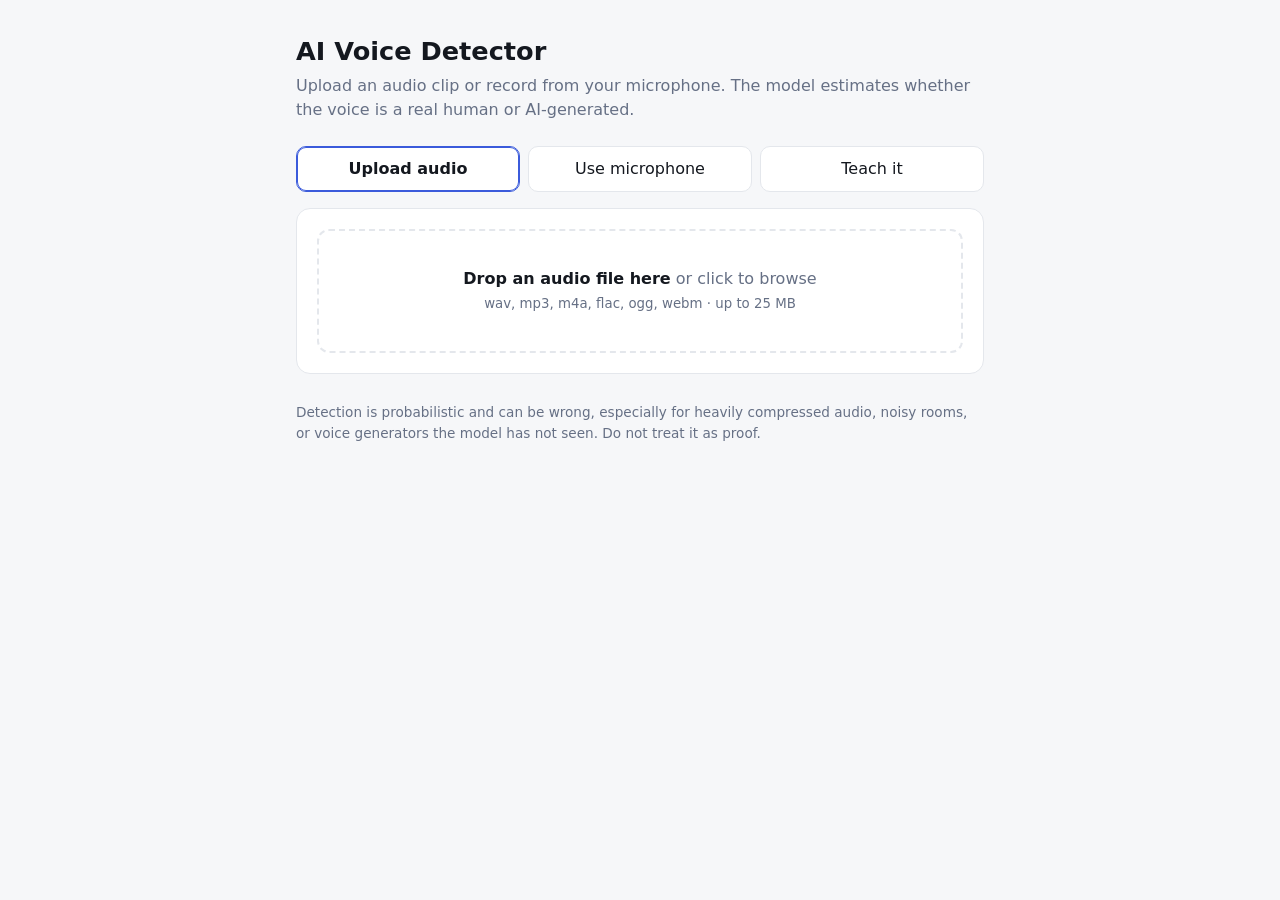
==== app/static/index.html @ cc8c1839 "Add AI voice detector: WavLM features + classifier, web app, training pipeline Detects whether a voi" ====
<!doctype html>
<html lang="en">
<head>
<meta charset="utf-8">
<meta name="viewport" content="width=device-width, initial-scale=1">
<title>AI Voice Detector</title>
<style>
  :root{
    --bg:#f6f7f9; --card:#fff; --ink:#14181f; --muted:#667085; --line:#e4e7ec;
    --real:#12805c; --real-bg:#e6f6ef; --ai:#c4320a; --ai-bg:#fdece6; --unsure:#b54708; --unsure-bg:#fef4e2;
    --accent:#3b5bdb; --accent-ink:#fff;
  }
  @media (prefers-color-scheme: dark){
    :root{ --bg:#0f1218; --card:#171b23; --ink:#eef1f6; --muted:#98a2b3; --line:#2a303b;
      --real:#4cd4a0; --real-bg:#10281f; --ai:#ff8a65; --ai-bg:#2e1912; --unsure:#f5b04a; --unsure-bg:#2b2111;
      --accent:#7c93ff; --accent-ink:#0b1020; }
  }
  *{box-sizing:border-box}
  body{margin:0;background:var(--bg);color:var(--ink);font:16px/1.5 system-ui,-apple-system,"Segoe UI",Roboto,sans-serif}
  main{max-width:720px;margin:0 auto;padding:32px 16px 64px}
  h1{font-size:1.6rem;margin:0 0 4px}
  .sub{color:var(--muted);margin:0 0 24px}
  .card{background:var(--card);border:1px solid var(--line);border-radius:14px;padding:20px;margin-bottom:16px}
  .tabs{display:flex;gap:8px;margin-bottom:16px}
  .tab{flex:1;padding:10px;border:1px solid var(--line);background:var(--card);color:var(--ink);border-radius:10px;font:inherit;cursor:pointer}
  .tab[aria-selected=true]{border-color:var(--accent);box-shadow:inset 0 0 0 1px var(--accent);font-weight:600}
  .drop{border:2px dashed var(--line);border-radius:12px;padding:36px 16px;text-align:center;color:var(--muted);cursor:pointer;transition:.15s}
  .drop.over,.drop:focus-visible{border-color:var(--accent);background:color-mix(in srgb,var(--accent) 6%,transparent);outline:none}
  .drop b{color:var(--ink)}
  button.primary{background:var(--accent);color:var(--accent-ink);border:0;border-radius:10px;padding:12px 22px;font:inherit;font-weight:600;cursor:pointer}
  button.rec.on{background:var(--ai);color:#fff}
  .row{display:flex;gap:12px;align-items:center;flex-wrap:wrap}
  canvas{width:100%;height:72px;border-radius:8px;background:color-mix(in srgb,var(--ink) 4%,transparent);display:block;margin-top:14px}
  .hint{color:var(--muted);font-size:.9rem;margin-top:10px}
  audio{width:100%;margin-top:14px}
  [hidden]{display:none!important}
  .verdict{display:flex;align-items:center;gap:16px;flex-wrap:wrap}
  .badge{font-size:1.5rem;font-weight:700;padding:8px 18px;border-radius:12px}
  .badge.real{background:var(--real-bg);color:var(--real)}
  .badge.ai{background:var(--ai-bg);color:var(--ai)}
  .badge.unsure{background:var(--unsure-bg);color:var(--unsure)}
  .meter{height:14px;border-radius:7px;background:linear-gradient(90deg,var(--real),#e9c46a 50%,var(--ai));position:relative;margin:22px 0 6px}
  .meter i{position:absolute;top:-5px;width:4px;height:24px;border-radius:2px;background:var(--ink);transform:translateX(-2px);transition:left .5s}
  .scale{display:flex;justify-content:space-between;color:var(--muted);font-size:.85rem}
  .segs{display:flex;gap:3px;margin-top:8px;height:34px}
  .segs span{flex:1;border-radius:4px;min-width:4px}
  .notes{margin:12px 0 0;padding-left:18px;color:var(--muted);font-size:.92rem}
  .err{color:var(--ai)}
  .spin{display:inline-block;width:16px;height:16px;border:2px solid var(--line);border-top-color:var(--accent);border-radius:50%;animation:s .8s linear infinite;vertical-align:-3px;margin-right:8px}
  @keyframes s{to{transform:rotate(360deg)}}
  footer{color:var(--muted);font-size:.85rem;margin-top:28px}
</style>
</head>
<body>
<main>
  <h1>AI Voice Detector</h1>
  <p class="sub">Upload an audio clip or record from your microphone. The model estimates whether the voice is a real human or AI-generated.</p>

  <div class="tabs" role="tablist">
    <button class="tab" role="tab" id="tab-upload" aria-selected="true">Upload audio</button>
    <button class="tab" role="tab" id="tab-mic" aria-selected="false">Use microphone</button>
    <button class="tab" role="tab" id="tab-teach" aria-selected="false">Teach it</button>
  </div>

  <section class="card" id="pane-upload">
    <div class="drop" id="drop" tabindex="0" role="button" aria-label="Choose an audio file">
      <b>Drop an audio file here</b> or click to browse<br>
      <small>wav, mp3, m4a, flac, ogg, webm &middot; up to 25 MB</small>
    </div>
    <input type="file" id="file" accept="audio/*,.wav,.mp3,.m4a,.flac,.ogg,.webm,.aac" hidden>
    <audio id="player-up" controls hidden></audio>
  </section>

  <section class="card" id="pane-mic" hidden>
    <div class="row">
      <button class="primary rec" id="rec">&#9679; Start recording</button>
      <span id="timer" class="hint" style="margin:0">0:00</span>
    </div>
    <canvas id="wave" width="680" height="72"></canvas>
    <div class="hint">Speak naturally for at least 3 seconds (10+ is better). Quiet room, normal distance from the mic.</div>
    <audio id="player-mic" controls hidden></audio>
  </section>

  <section class="card" id="pane-teach" hidden>
    <p style="margin-top:0">Help the detector learn <b>your</b> microphone and room. Clips are saved only on this computer
      (<code>data/user_samples</code>) and used when you run <code>scripts/tune_user.py</code>.</p>
    <div class="row">
      <label><input type="radio" name="tlabel" value="real" checked> This is <b>my real voice</b></label>
      <label><input type="radio" name="tlabel" value="ai"> This is an <b>AI voice</b></label>
    </div>
    <div class="row" style="margin-top:14px">
      <button class="primary rec" id="trec">&#9679; Record</button>
      <span id="ttimer" class="hint" style="margin:0">0:00</span>
      <button class="tab" id="tup" style="flex:none;padding:11px 18px">Upload files&hellip;</button>
    </div>
    <input type="file" id="tfile" accept="audio/*,.wav,.mp3,.m4a,.flac,.ogg,.webm,.aac" multiple hidden>
    <canvas id="twave" width="680" height="72"></canvas>
    <div class="hint" id="tcounts"></div>
    <div class="hint" id="tmsg" role="status"></div>
    <ul class="notes">
      <li><b>Real voice:</b> record 20+ clips of 8&ndash;15 s. Read anything aloud; vary distance, volume, room and device.</li>
      <li><b>AI voice:</b> 20+ clips. Upload files from different generators (ChatGPT voice, ElevenLabs, Google/Apple/Microsoft TTS, voice clones),
        and/or play an AI voice from your speakers while recording it with the mic.</li>
      <li>Record the same kind of audio you will want to check later.</li>
    </ul>
  </section>

  <div class="card" id="status" hidden></div>

  <section class="card" id="result" hidden>
    <div class="verdict">
      <div class="badge" id="badge"></div>
      <div><div id="headline" style="font-weight:600"></div><div class="hint" id="subline" style="margin:0"></div></div>
    </div>
    <div class="meter"><i id="needle"></i></div>
    <div class="scale"><span>Real human</span><span>AI-generated</span></div>
    <div style="margin-top:18px;font-weight:600;font-size:.95rem">Segment by segment <span class="hint" style="font-weight:400">(each 3 s; grey = silence)</span></div>
    <div class="segs" id="segs"></div>
    <ul class="notes" id="notes"></ul>
  </section>

  <footer>Detection is probabilistic and can be wrong, especially for heavily compressed audio, noisy rooms, or voice generators the model has not seen. Do not treat it as proof.</footer>
</main>

<script>
const $ = s => document.querySelector(s);
const MAX_MB = 25;

// ---------- tabs ----------
function showTab(name){
  for (const t of ['upload','mic','teach']){
    $('#tab-'+t).setAttribute('aria-selected', String(t===name));
    $('#pane-'+t).hidden = t!==name;
  }
  $('#status').hidden = true; $('#result').hidden = true;
  if (name === 'teach') refreshCounts();
}
$('#tab-upload').onclick = () => showTab('upload');
$('#tab-mic').onclick = () => showTab('mic');
$('#tab-teach').onclick = () => showTab('teach');

// ---------- teach it: save labelled clips for personal tuning ----------
const tlabel = () => document.querySelector('input[name=tlabel]:checked').value;
function tmsg(text, bad){ const m = $('#tmsg'); m.textContent = text; m.className = 'hint' + (bad ? ' err' : ''); }
function showCounts(c){ $('#tcounts').textContent = 'Saved so far: ' + c.real + ' real-voice clip(s), ' + c.ai + ' AI-voice clip(s).'; }
async function refreshCounts(){ try { showCounts(await (await fetch('/api/samples')).json()); } catch (e) {} }
async function saveSample(blob, name, label){
  const fd = new FormData(); fd.append('audio', blob, name); fd.append('label', label);
  const r = await fetch('/api/sample', {method:'POST', body: fd}); const j = await r.json();
  if (!r.ok) throw new Error(j.error || 'Could not save');
  showCounts(j.counts); return j;
}
$('#tup').onclick = () => $('#tfile').click();
$('#tfile').onchange = async () => {
  const label = tlabel(); let ok = 0;
  for (const f of $('#tfile').files){
    try { await saveSample(f, f.name, label); ok++; tmsg('Saved ' + ok + ' file(s) as ' + (label==='real'?'real voice':'AI voice') + '...'); }
    catch (e) { tmsg(f.name + ': ' + e.message, true); }
  }
  if (ok) tmsg('Saved ' + ok + ' file(s) as ' + (label==='real'?'real voice':'AI voice') + '.');
  $('#tfile').value = '';
};
let trecR = null, tchunks = [], tstream = null, tctx = null, tan = null, traf = 0, tt0 = 0, ttick = 0, tlab = 'real';
$('#trec').onclick = async () => {
  if (trecR && trecR.state === 'recording') { trecR.stop(); tstream.getTracks().forEach(t => t.stop()); return; }
  try { tstream = await navigator.mediaDevices.getUserMedia({audio:{echoCancellation:false, noiseSuppression:false, autoGainControl:false}}); }
  catch (e) { return tmsg('Microphone access was blocked. Allow it in the browser address bar.', true); }
  tlab = tlabel(); tchunks = [];
  trecR = new MediaRecorder(tstream);
  trecR.ondataavailable = e => { if (e.data.size) tchunks.push(e.data); };
  trecR.onstop = async () => {
    clearInterval(ttick); cancelAnimationFrame(traf); tctx.close();
    $('#trec').textContent = '● Record'; $('#trec').classList.remove('on');
    try { await saveSample(new Blob(tchunks, {type: trecR.mimeType || 'audio/webm'}), 'recording.webm', tlab);
          tmsg('Saved as ' + (tlab==='real'?'real voice':'AI voice') + '. Record another with a different sentence or distance.'); }
    catch (e) { tmsg(e.message, true); }
  };
  tctx = new AudioContext(); tan = tctx.createAnalyser(); tan.fftSize = 1024;
  tctx.createMediaStreamSource(tstream).connect(tan);
  trecR.start(); tt0 = Date.now();
  $('#trec').textContent = '■ Stop & save'; $('#trec').classList.add('on');
  ttick = setInterval(() => { const s = Math.floor((Date.now()-tt0)/1000);
    $('#ttimer').textContent = Math.floor(s/60) + ':' + String(s%60).padStart(2,'0'); if (s >= 30) $('#trec').click(); }, 250);
  const c = $('#twave'), g = c.getContext('2d'), buf = new Uint8Array(tan.fftSize);
  const col = getComputedStyle(document.documentElement).getPropertyValue('--accent');
  (function loop(){ traf = requestAnimationFrame(loop); tan.getByteTimeDomainData(buf);
    g.clearRect(0,0,c.width,c.height); g.lineWidth = 2; g.strokeStyle = col; g.beginPath();
    for (let i=0;i<buf.length;i++){ const x = i/buf.length*c.width, y = buf[i]/255*c.height; if (i) g.lineTo(x,y); else g.moveTo(x,y); }
    g.stroke(); })();
};

// ---------- upload ----------
const drop = $('#drop'), fileInput = $('#file');
drop.onclick = () => fileInput.click();
drop.onkeydown = e => { if (e.key==='Enter' || e.key===' ') { e.preventDefault(); fileInput.click(); } };
['dragenter','dragover'].forEach(ev => drop.addEventListener(ev, e => { e.preventDefault(); drop.classList.add('over'); }));
['dragleave','drop'].forEach(ev => drop.addEventListener(ev, e => { e.preventDefault(); drop.classList.remove('over'); }));
drop.addEventListener('drop', e => { if (e.dataTransfer.files[0]) handleFile(e.dataTransfer.files[0]); });
fileInput.onchange = () => { if (fileInput.files[0]) handleFile(fileInput.files[0]); fileInput.value=''; };

function handleFile(f){
  if (f.size > MAX_MB*1024*1024) return showError('File is larger than ' + MAX_MB + ' MB.');
  const p = $('#player-up'); p.src = URL.createObjectURL(f); p.hidden = false;
  analyze(f, f.name);
}

// ---------- microphone ----------
let mediaRec = null, chunks = [], stream = null, audioCtx = null, analyser = null, raf = 0, t0 = 0, tick = 0;
$('#rec').onclick = async () => {
  if (mediaRec && mediaRec.state === 'recording') return stopRec();
  try {
    stream = await navigator.mediaDevices.getUserMedia({audio:{echoCancellation:false, noiseSuppression:false, autoGainControl:false}});
  } catch (e) {
    return showError('Microphone access was blocked. Allow it in the browser address bar, or use the upload tab.');
  }
  chunks = [];
  mediaRec = new MediaRecorder(stream);
  mediaRec.ondataavailable = e => { if (e.data.size) chunks.push(e.data); };
  mediaRec.onstop = onRecStop;
  audioCtx = new AudioContext();
  analyser = audioCtx.createAnalyser(); analyser.fftSize = 1024;
  audioCtx.createMediaStreamSource(stream).connect(analyser);
  mediaRec.start();
  t0 = Date.now();
  $('#rec').textContent = '■ Stop & analyze'; $('#rec').classList.add('on');
  tick = setInterval(() => {
    const s = Math.floor((Date.now()-t0)/1000);
    $('#timer').textContent = Math.floor(s/60) + ':' + String(s%60).padStart(2,'0');
    if (s >= 60) stopRec();
  }, 250);
  draw();
};
function stopRec(){ mediaRec.stop(); stream.getTracks().forEach(t => t.stop()); }
function onRecStop(){
  clearInterval(tick); cancelAnimationFrame(raf); audioCtx.close();
  $('#rec').textContent = '● Start recording'; $('#rec').classList.remove('on');
  const blob = new Blob(chunks, {type: mediaRec.mimeType || 'audio/webm'});
  const p = $('#player-mic'); p.src = URL.createObjectURL(blob); p.hidden = false;
  if ((Date.now()-t0) < 2000) return showError('Recording too short. Please record at least a few seconds.');
  analyze(blob, 'recording.webm');
}
function draw(){
  const c = $('#wave'), g = c.getContext('2d'), buf = new Uint8Array(analyser.fftSize);
  const col = getComputedStyle(document.documentElement).getPropertyValue('--accent');
  (function loop(){
    raf = requestAnimationFrame(loop);
    analyser.getByteTimeDomainData(buf);
    g.clearRect(0,0,c.width,c.height); g.lineWidth = 2; g.strokeStyle = col; g.beginPath();
    for (let i=0;i<buf.length;i++){ const x = i/buf.length*c.width, y = buf[i]/255*c.height; if (i) g.lineTo(x,y); else g.moveTo(x,y); }
    g.stroke();
  })();
}

// ---------- analysis ----------
function showError(msg){
  $('#result').hidden = true; const s = $('#status'); s.hidden = false;
  s.textContent = ''; const d = document.createElement('div'); d.className = 'err'; d.textContent = msg; s.append(d);
}
async function analyze(blob, name){
  $('#result').hidden = true;
  const s = $('#status'); s.hidden = false; s.innerHTML = '<span class="spin"></span>Analyzing…';
  const fd = new FormData(); fd.append('audio', blob, name);
  try {
    const r = await fetch('/api/predict', {method:'POST', body: fd});
    const j = await r.json();
    if (!r.ok) throw new Error(j.error || 'Request failed');
    s.hidden = true; render(j);
  } catch (e) { showError(e.message); }
}
function colorFor(p){ return 'hsl(' + (150 - 135*p) + ' 60% 45%)'; }
function render(j){
  const b = $('#badge');
  b.className = 'badge ' + j.verdict;
  b.textContent = {real:'Real voice', ai:'AI-generated', unsure:'Uncertain'}[j.verdict];
  $('#headline').textContent = Math.round(j.prob_ai*100) + '% probability AI-generated';
  $('#subline').textContent = j.duration.toFixed(1) + ' s analysed · ' + j.n_windows + ' segment' + (j.n_windows>1?'s':'');
  $('#needle').style.left = (j.prob_ai*100) + '%';
  const segs = $('#segs'); segs.textContent = '';
  j.windows.forEach(w => {
    const e = document.createElement('span');
    e.style.background = w.skipped ? 'var(--line)' : colorFor(w.prob_ai);
    e.title = w.skipped ? (w.start.toFixed(1) + 's: silence (skipped)') : (w.start.toFixed(1) + 's: ' + Math.round(w.prob_ai*100) + '% AI');
    segs.append(e);
  });
  const n = $('#notes'); n.textContent = '';
  j.notes.forEach(t => { const li = document.createElement('li'); li.textContent = t; n.append(li); });
  $('#result').hidden = false;
}
</script>
</body>
</html>
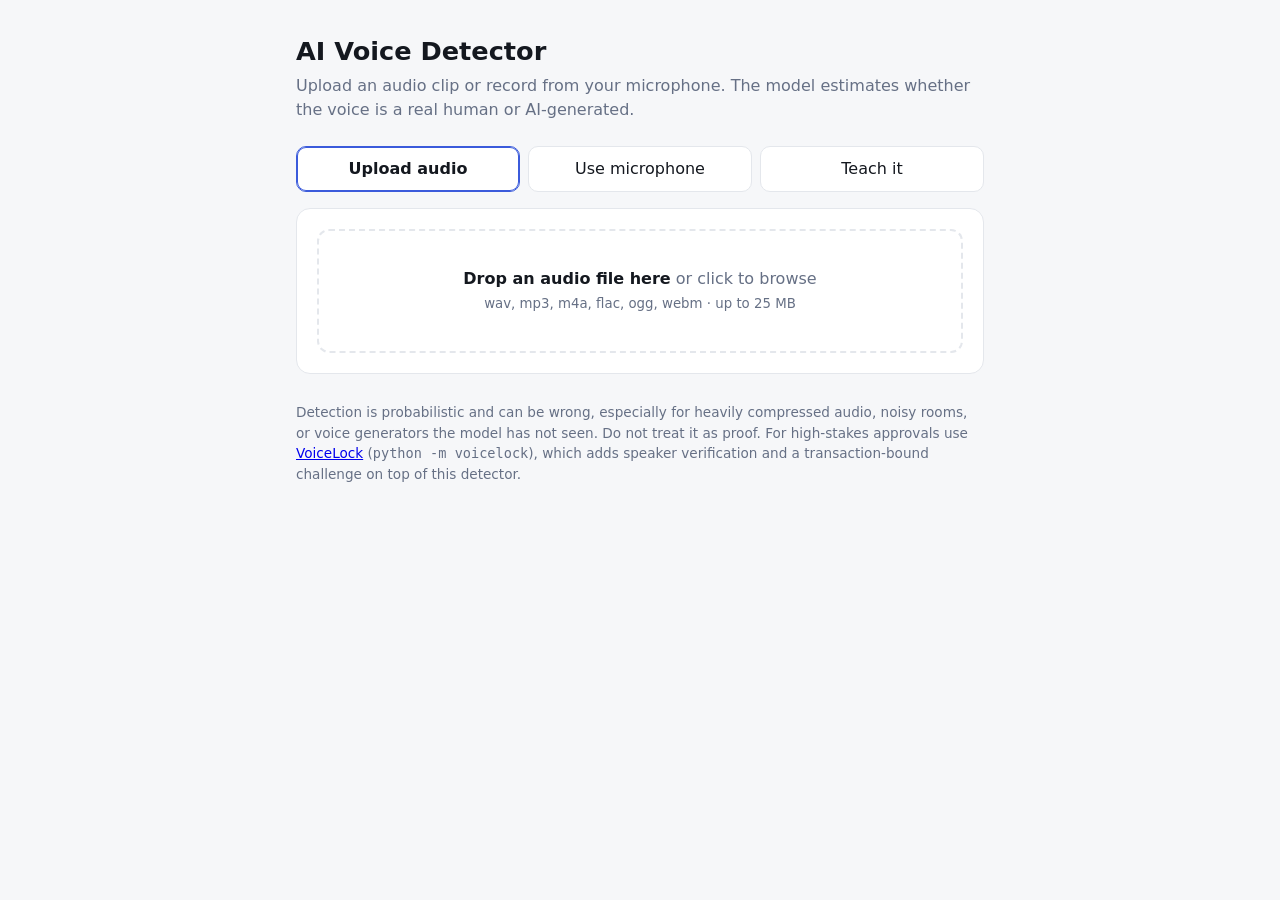
==== commit 7c1eb113: "Add VoiceLock: transaction-bound, session-bound voice authorisation on top of the detector Four laye" ====
--- a/app/static/index.html
+++ b/app/static/index.html
@@ -77,7 +77,7 @@
       <span id="timer" class="hint" style="margin:0">0:00</span>
     </div>
     <canvas id="wave" width="680" height="72"></canvas>
-    <div class="hint">Speak naturally for at least 3 seconds (10+ is better). Quiet room, normal distance from the mic.</div>
+    <div class="hint">Speak naturally for at least 3 seconds (10+ is better). Quiet room, normal distance from the mic. Re-recording an AI voice played through speakers is the hardest case, so expect less reliable results there.</div>
     <audio id="player-mic" controls hidden></audio>
   </section>
 
@@ -119,7 +119,7 @@
     <ul class="notes" id="notes"></ul>
   </section>
 
-  <footer>Detection is probabilistic and can be wrong, especially for heavily compressed audio, noisy rooms, or voice generators the model has not seen. Do not treat it as proof.</footer>
+  <footer>Detection is probabilistic and can be wrong, especially for heavily compressed audio, noisy rooms, or voice generators the model has not seen. Do not treat it as proof. For high-stakes approvals use <a href="http://127.0.0.1:8010/" rel="noopener">VoiceLock</a> (<code>python -m voicelock</code>), which adds speaker verification and a transaction-bound challenge on top of this detector.</footer>
 </main>
 
 <script>
